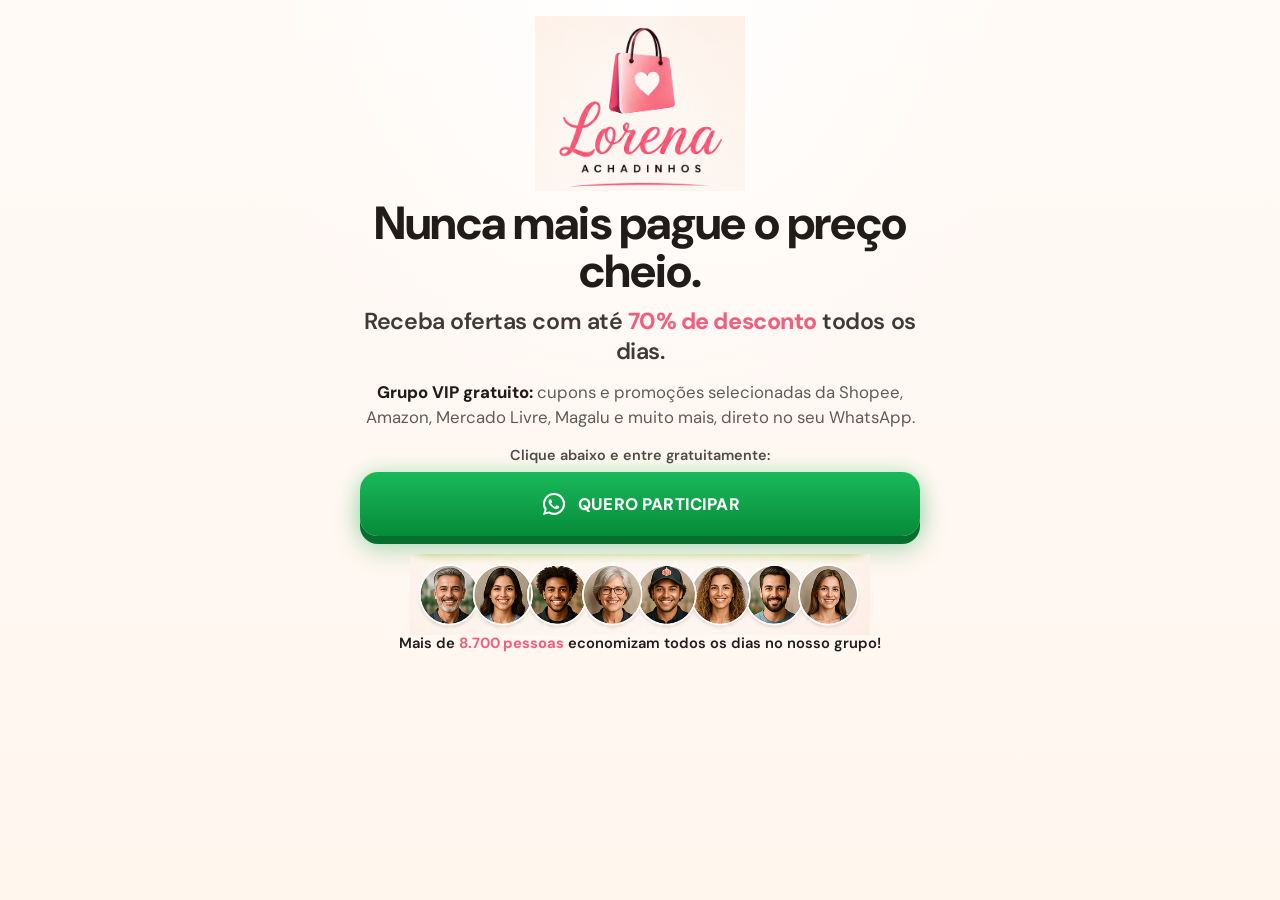
==== index.html @ 8a43d2f7 "Add files via upload" ====
<!doctype html>
<html lang="pt-BR">
<head>
  <meta charset="utf-8">
  <meta name="viewport" content="width=device-width, initial-scale=1">
  <meta name="theme-color" content="#fff8f1">
  <meta name="description" content="Entre gratuitamente no Grupo VIP da Lorena Achadinhos e receba diariamente ofertas com até 70% de desconto.">
  <title>Lorena Achadinhos | Grupo VIP de Promoções</title>

  <link rel="icon" type="image/png" href="favicon.png">
  <link rel="preconnect" href="https://fonts.googleapis.com">
  <link rel="preconnect" href="https://fonts.gstatic.com" crossorigin>
  <link href="https://fonts.googleapis.com/css2?family=DM+Sans:wght@400;500;600;700;800&display=swap" rel="stylesheet">
  <link rel="stylesheet" href="style.css">
</head>

<body>
  <main class="page">
    <section class="hero" aria-labelledby="titulo">
      <img class="logo" src="logo-lorena-achadinhos.png" alt="Lorena Achadinhos">

      <h1 id="titulo">
        <span class="headline-main">Nunca mais pague o preço cheio.</span>
        <span class="headline-sub">Receba ofertas com até <strong>70% de desconto</strong> todos os dias.</span>
      </h1>

      <p class="description">
        <strong>Grupo VIP gratuito:</strong> cupons e promoções selecionadas da Shopee, Amazon,
        Mercado Livre, Magalu e muito mais, direto no seu WhatsApp.
      </p>

      <p class="instruction">Clique abaixo e entre gratuitamente:</p>

      <a
        id="whatsapp-button"
        class="cta"
        href="https://chat.whatsapp.com/C11TP77SFNh0zlJNwjh9Ky?mode=gi_t"
        target="_blank"
        rel="noopener noreferrer"
      >
        <svg viewBox="0 0 32 32" aria-hidden="true">
          <path d="M16 3.3A12.6 12.6 0 0 0 5.2 22.4L3.5 28.6l6.4-1.7A12.6 12.6 0 1 0 16 3.3Zm0 2.4a10.2 10.2 0 1 1-5.2 19l-.4-.2-3.7 1 1-3.6-.2-.4A10.2 10.2 0 0 1 16 5.7Zm-4.4 4.9c-.2 0-.5.1-.8.4-.3.3-1 1-1 2.5s1.1 2.9 1.2 3.1c.2.2 2.1 3.2 5.1 4.5.7.3 1.3.5 1.7.6.7.2 1.4.2 1.9.1.6-.1 1.8-.7 2-1.4.3-.7.3-1.3.2-1.4-.1-.1-.3-.2-.6-.4l-2.1-1c-.3-.1-.5-.1-.7.2l-1 1.2c-.2.2-.3.2-.6.1-.3-.2-1.3-.5-2.4-1.5-.9-.8-1.5-1.8-1.7-2.1-.2-.3 0-.5.1-.6l.5-.5.3-.5c.1-.2 0-.4 0-.5l-.9-2.2c-.3-.6-.5-.5-.7-.5Z"/>
        </svg>
        <span>QUERO PARTICIPAR</span>
      </a>

      <div class="proof">
        <img src="avatares.png" alt="Pessoas que acompanham as promoções">
        <p>Mais de <strong>8.700 pessoas</strong> economizam todos os dias no nosso grupo!</p>
      </div>
    </section>
  </main>

  <script src="script.js"></script>
</body>
</html>
---- style.css ----
*{box-sizing:border-box}

:root{
  --text:#211b19;
  --muted:#625a56;
  --pink:#f15f7d;
  --green1:#19b95b;
  --green2:#078b39;
}

html,body{margin:0;min-height:100%}

body{
  font-family:"DM Sans",sans-serif;
  color:var(--text);
  background:
    radial-gradient(circle at 50% 0%,rgba(255,255,255,.98),transparent 38%),
    linear-gradient(180deg,#fffaf6 0%,#fff6ee 100%);
}

.page{
  min-height:100svh;
  display:grid;
  place-items:start center;
  padding:16px 16px 22px;
}

.hero{
  width:min(100%,640px);
  text-align:center;
}

.logo{
  display:block;
  width:210px;
  max-width:54vw;
  height:auto;
  margin:0 auto 8px;
}

h1{
  max-width:610px;
  margin:0 auto;
  letter-spacing:-.035em;
}

.headline-main,
.headline-sub{display:block}

.headline-main{
  font-size:clamp(2rem,5.5vw,2.9rem);
  line-height:1.04;
  font-weight:800;
}

.headline-sub{
  max-width:570px;
  margin:10px auto 0;
  font-size:clamp(1.12rem,3vw,1.45rem);
  line-height:1.3;
  font-weight:600;
  letter-spacing:-.02em;
  color:#413936;
}

.headline-sub strong{
  color:var(--pink);
  font-weight:800;
}

.description{
  max-width:560px;
  margin:14px auto 0;
  color:var(--muted);
  font-size:clamp(.94rem,2.4vw,1.05rem);
  line-height:1.52;
}

.description strong{color:var(--text);font-weight:800}

.instruction{
  margin:15px 0 8px;
  font-size:.9rem;
  font-weight:600;
  color:#514a47;
}

.cta{
  display:flex;
  align-items:center;
  justify-content:center;
  gap:10px;
  width:min(100%,560px);
  min-height:64px;
  margin:0 auto;
  padding:14px 22px;
  border-radius:18px;
  color:#fff;
  background:linear-gradient(180deg,var(--green1),var(--green2));
  box-shadow:0 8px 0 #066f2f,0 14px 26px rgba(8,139,57,.28),0 0 20px rgba(54,213,111,.32);
  text-decoration:none;
  font-size:1.05rem;
  font-weight:800;
  letter-spacing:.01em;
  transition:transform .16s ease,box-shadow .16s ease;
}

.cta:hover{
  transform:translateY(-2px);
  box-shadow:0 10px 0 #066f2f,0 17px 30px rgba(8,139,57,.32),0 0 24px rgba(54,213,111,.38);
}

.cta:focus-visible{outline:3px solid rgba(241,95,125,.45);outline-offset:5px}
.cta svg{width:28px;height:28px;fill:currentColor;flex:none}

.proof{margin-top:18px}
.proof img{display:block;width:min(86%,460px);height:auto;margin:0 auto -2px}
.proof p{margin:0 auto;max-width:520px;font-size:.92rem;line-height:1.38;font-weight:600}
.proof strong{color:var(--pink)}

@media(max-width:480px){
  .page{padding:10px 14px 16px}
  .logo{width:170px;max-width:58vw;margin-bottom:5px}
  .headline-main{font-size:clamp(1.82rem,8.5vw,2.28rem);line-height:1.03}
  .headline-sub{margin-top:8px;font-size:clamp(1.02rem,4.8vw,1.2rem);line-height:1.28}
  .description{margin-top:11px;font-size:.9rem;line-height:1.44}
  .instruction{margin-top:11px;margin-bottom:7px;font-size:.82rem}
  .cta{min-height:58px;border-radius:16px;font-size:.98rem;box-shadow:0 7px 0 #066f2f,0 12px 22px rgba(8,139,57,.25),0 0 17px rgba(54,213,111,.28)}
  .cta svg{width:25px;height:25px}
  .proof{margin-top:14px}
  .proof img{width:88%}
  .proof p{font-size:.84rem}
}

@media(max-height:760px) and (max-width:480px){
  .logo{width:135px}
  .headline-main{font-size:1.62rem}
  .headline-sub{font-size:.98rem;margin-top:6px}
  .description{font-size:.82rem;line-height:1.38;margin-top:8px}
  .instruction{margin-top:8px}
  .cta{min-height:54px}
  .proof{margin-top:10px}
  .proof img{width:78%}
}
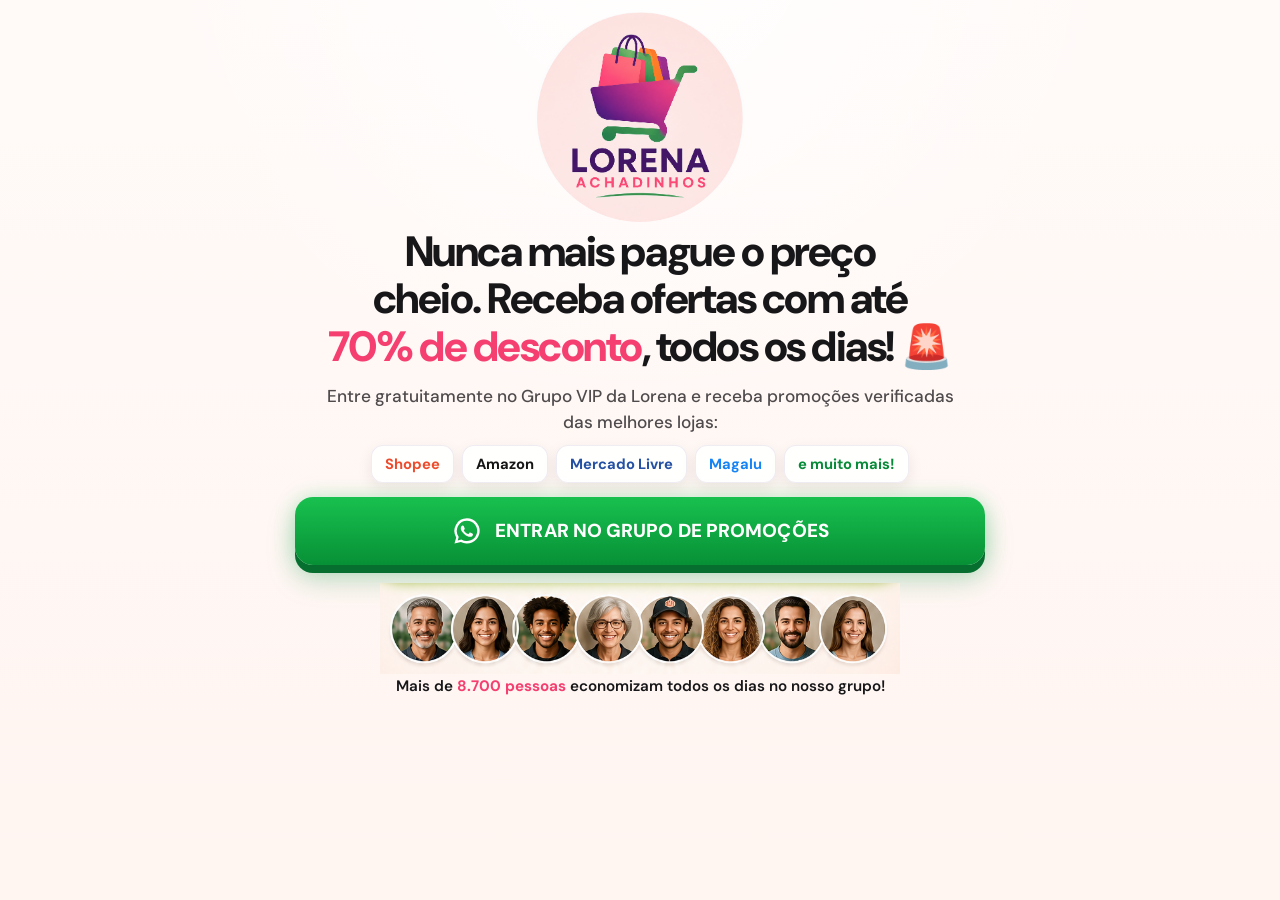
==== commit 6f95f5b4: "Add files via upload" ====
--- a/index.html
+++ b/index.html
@@ -3,9 +3,9 @@
 <head>
   <meta charset="utf-8">
   <meta name="viewport" content="width=device-width, initial-scale=1">
-  <meta name="theme-color" content="#fff8f1">
-  <meta name="description" content="Entre gratuitamente no Grupo VIP da Lorena Achadinhos e receba diariamente ofertas com até 70% de desconto.">
-  <title>Lorena Achadinhos | Grupo VIP de Promoções</title>
+  <meta name="theme-color" content="#fff8f5">
+  <meta name="description" content="Entre gratuitamente no Grupo VIP da Lorena Achadinhos e receba ofertas com até 70% de desconto todos os dias.">
+  <title>Lorena Achadinhos | Grupo de Promoções</title>
 
   <link rel="icon" type="image/png" href="favicon.png">
   <link rel="preconnect" href="https://fonts.googleapis.com">
@@ -13,23 +13,27 @@
   <link href="https://fonts.googleapis.com/css2?family=DM+Sans:wght@400;500;600;700;800&display=swap" rel="stylesheet">
   <link rel="stylesheet" href="style.css">
 </head>
-
 <body>
   <main class="page">
     <section class="hero" aria-labelledby="titulo">
-      <img class="logo" src="logo-lorena-achadinhos.png" alt="Lorena Achadinhos">
+      <img class="logo" src="logo-lorena-achadinhos.png" alt="Logo Lorena Achadinhos">
 
       <h1 id="titulo">
-        <span class="headline-main">Nunca mais pague o preço cheio.</span>
-        <span class="headline-sub">Receba ofertas com até <strong>70% de desconto</strong> todos os dias.</span>
+        Nunca mais pague o preço cheio. Receba ofertas com até
+        <span>70% de desconto</span>, todos os dias! 🚨
       </h1>
 
       <p class="description">
-        <strong>Grupo VIP gratuito:</strong> cupons e promoções selecionadas da Shopee, Amazon,
-        Mercado Livre, Magalu e muito mais, direto no seu WhatsApp.
+        Entre gratuitamente no Grupo VIP da Lorena e receba promoções verificadas das melhores lojas:
       </p>
 
-      <p class="instruction">Clique abaixo e entre gratuitamente:</p>
+      <div class="stores" aria-label="Lojas com promoções">
+        <span>Shopee</span>
+        <span>Amazon</span>
+        <span>Mercado Livre</span>
+        <span>Magalu</span>
+        <span>e muito mais!</span>
+      </div>
 
       <a
         id="whatsapp-button"
@@ -37,15 +41,16 @@
         href="https://chat.whatsapp.com/C11TP77SFNh0zlJNwjh9Ky?mode=gi_t"
         target="_blank"
         rel="noopener noreferrer"
+        aria-label="Entrar no grupo de promoções pelo WhatsApp"
       >
         <svg viewBox="0 0 32 32" aria-hidden="true">
           <path d="M16 3.3A12.6 12.6 0 0 0 5.2 22.4L3.5 28.6l6.4-1.7A12.6 12.6 0 1 0 16 3.3Zm0 2.4a10.2 10.2 0 1 1-5.2 19l-.4-.2-3.7 1 1-3.6-.2-.4A10.2 10.2 0 0 1 16 5.7Zm-4.4 4.9c-.2 0-.5.1-.8.4-.3.3-1 1-1 2.5s1.1 2.9 1.2 3.1c.2.2 2.1 3.2 5.1 4.5.7.3 1.3.5 1.7.6.7.2 1.4.2 1.9.1.6-.1 1.8-.7 2-1.4.3-.7.3-1.3.2-1.4-.1-.1-.3-.2-.6-.4l-2.1-1c-.3-.1-.5-.1-.7.2l-1 1.2c-.2.2-.3.2-.6.1-.3-.2-1.3-.5-2.4-1.5-.9-.8-1.5-1.8-1.7-2.1-.2-.3 0-.5.1-.6l.5-.5.3-.5c.1-.2 0-.4 0-.5l-.9-2.2c-.3-.6-.5-.5-.7-.5Z"/>
         </svg>
-        <span>QUERO PARTICIPAR</span>
+        <span>ENTRAR NO GRUPO DE PROMOÇÕES</span>
       </a>
 
       <div class="proof">
-        <img src="avatares.png" alt="Pessoas que acompanham as promoções">
+        <img src="avatares.png" alt="Pessoas que acompanham o grupo de promoções">
         <p>Mais de <strong>8.700 pessoas</strong> economizam todos os dias no nosso grupo!</p>
       </div>
     </section>
--- a/style.css
+++ b/style.css
@@ -1,11 +1,13 @@
 *{box-sizing:border-box}
 
 :root{
-  --text:#211b19;
-  --muted:#625a56;
-  --pink:#f15f7d;
-  --green1:#19b95b;
-  --green2:#078b39;
+  --text:#171719;
+  --muted:#4f4b4d;
+  --pink:#f43f70;
+  --purple:#3c176a;
+  --green1:#18c14f;
+  --green2:#079036;
+  --cream:#fff8f5;
 }
 
 html,body{margin:0;min-height:100%}
@@ -14,131 +16,137 @@
   font-family:"DM Sans",sans-serif;
   color:var(--text);
   background:
-    radial-gradient(circle at 50% 0%,rgba(255,255,255,.98),transparent 38%),
-    linear-gradient(180deg,#fffaf6 0%,#fff6ee 100%);
+    radial-gradient(circle at 50% -8%,rgba(255,255,255,.98),transparent 42%),
+    linear-gradient(180deg,#fffaf8 0%,#fff5f1 100%);
 }
 
 .page{
   min-height:100svh;
   display:grid;
   place-items:start center;
-  padding:16px 16px 22px;
+  padding:12px 16px 20px;
 }
 
 .hero{
-  width:min(100%,640px);
+  width:min(100%,780px);
   text-align:center;
 }
 
 .logo{
   display:block;
   width:210px;
-  max-width:54vw;
+  max-width:48vw;
   height:auto;
-  margin:0 auto 8px;
+  margin:0 auto 6px;
+  border-radius:50%;
 }
 
 h1{
-  max-width:610px;
+  max-width:760px;
   margin:0 auto;
+  font-size:clamp(1.75rem,4.7vw,2.65rem);
+  line-height:1.12;
   letter-spacing:-.035em;
+  font-weight:800;
+  text-wrap:balance;
 }
 
-.headline-main,
-.headline-sub{display:block}
-
-.headline-main{
-  font-size:clamp(2rem,5.5vw,2.9rem);
-  line-height:1.04;
-  font-weight:800;
-}
-
-.headline-sub{
-  max-width:570px;
-  margin:10px auto 0;
-  font-size:clamp(1.12rem,3vw,1.45rem);
-  line-height:1.3;
-  font-weight:600;
-  letter-spacing:-.02em;
-  color:#413936;
-}
-
-.headline-sub strong{
+h1 span{
   color:var(--pink);
-  font-weight:800;
+  white-space:nowrap;
 }
 
 .description{
-  max-width:560px;
-  margin:14px auto 0;
+  max-width:650px;
+  margin:14px auto 10px;
   color:var(--muted);
-  font-size:clamp(.94rem,2.4vw,1.05rem);
-  line-height:1.52;
+  font-size:clamp(.95rem,2.2vw,1.08rem);
+  line-height:1.45;
+  font-weight:500;
 }
 
-.description strong{color:var(--text);font-weight:800}
+.stores{
+  display:flex;
+  flex-wrap:wrap;
+  justify-content:center;
+  gap:8px;
+  margin:0 auto 14px;
+}
 
-.instruction{
-  margin:15px 0 8px;
-  font-size:.9rem;
-  font-weight:600;
-  color:#514a47;
+.stores span{
+  display:inline-flex;
+  align-items:center;
+  min-height:38px;
+  padding:7px 13px;
+  border:1px solid rgba(60,23,106,.08);
+  border-radius:12px;
+  background:rgba(255,255,255,.9);
+  box-shadow:0 5px 15px rgba(54,31,25,.08);
+  font-size:.92rem;
+  font-weight:700;
 }
+
+.stores span:nth-child(1){color:#ee4d2d}
+.stores span:nth-child(2){color:#151515}
+.stores span:nth-child(3){color:#2451a4}
+.stores span:nth-child(4){color:#1684f5}
+.stores span:nth-child(5){color:#078b39}
 
 .cta{
   display:flex;
   align-items:center;
   justify-content:center;
-  gap:10px;
-  width:min(100%,560px);
-  min-height:64px;
+  gap:12px;
+  width:min(100%,690px);
+  min-height:68px;
   margin:0 auto;
-  padding:14px 22px;
+  padding:14px 24px;
   border-radius:18px;
   color:#fff;
   background:linear-gradient(180deg,var(--green1),var(--green2));
-  box-shadow:0 8px 0 #066f2f,0 14px 26px rgba(8,139,57,.28),0 0 20px rgba(54,213,111,.32);
+  box-shadow:0 8px 0 #066f2f,0 14px 28px rgba(8,139,57,.28),0 0 20px rgba(54,213,111,.26);
   text-decoration:none;
-  font-size:1.05rem;
+  font-size:clamp(.95rem,2.6vw,1.18rem);
   font-weight:800;
-  letter-spacing:.01em;
+  letter-spacing:.005em;
   transition:transform .16s ease,box-shadow .16s ease;
 }
 
 .cta:hover{
   transform:translateY(-2px);
-  box-shadow:0 10px 0 #066f2f,0 17px 30px rgba(8,139,57,.32),0 0 24px rgba(54,213,111,.38);
+  box-shadow:0 10px 0 #066f2f,0 17px 30px rgba(8,139,57,.32),0 0 24px rgba(54,213,111,.34);
 }
 
-.cta:focus-visible{outline:3px solid rgba(241,95,125,.45);outline-offset:5px}
-.cta svg{width:28px;height:28px;fill:currentColor;flex:none}
+.cta:focus-visible{outline:3px solid rgba(244,63,112,.4);outline-offset:5px}
+.cta svg{width:32px;height:32px;fill:currentColor;flex:none}
 
 .proof{margin-top:18px}
-.proof img{display:block;width:min(86%,460px);height:auto;margin:0 auto -2px}
-.proof p{margin:0 auto;max-width:520px;font-size:.92rem;line-height:1.38;font-weight:600}
+.proof img{display:block;width:min(88%,520px);height:auto;margin:0 auto 2px}
+.proof p{margin:0 auto;max-width:610px;font-size:.95rem;line-height:1.38;font-weight:600}
 .proof strong{color:var(--pink)}
 
-@media(max-width:480px){
-  .page{padding:10px 14px 16px}
-  .logo{width:170px;max-width:58vw;margin-bottom:5px}
-  .headline-main{font-size:clamp(1.82rem,8.5vw,2.28rem);line-height:1.03}
-  .headline-sub{margin-top:8px;font-size:clamp(1.02rem,4.8vw,1.2rem);line-height:1.28}
-  .description{margin-top:11px;font-size:.9rem;line-height:1.44}
-  .instruction{margin-top:11px;margin-bottom:7px;font-size:.82rem}
-  .cta{min-height:58px;border-radius:16px;font-size:.98rem;box-shadow:0 7px 0 #066f2f,0 12px 22px rgba(8,139,57,.25),0 0 17px rgba(54,213,111,.28)}
-  .cta svg{width:25px;height:25px}
+@media(max-width:560px){
+  .page{padding:8px 13px 16px}
+  .logo{width:150px;max-width:54vw;margin-bottom:5px}
+  h1{font-size:clamp(1.55rem,7.2vw,2rem);line-height:1.1}
+  h1 span{white-space:normal}
+  .description{margin-top:11px;margin-bottom:9px;font-size:.9rem;line-height:1.4}
+  .stores{gap:6px;margin-bottom:12px}
+  .stores span{min-height:34px;padding:6px 10px;border-radius:10px;font-size:.8rem}
+  .cta{min-height:60px;padding:12px 14px;border-radius:16px;font-size:.9rem;gap:9px;box-shadow:0 7px 0 #066f2f,0 12px 22px rgba(8,139,57,.25),0 0 17px rgba(54,213,111,.26)}
+  .cta svg{width:27px;height:27px}
   .proof{margin-top:14px}
-  .proof img{width:88%}
+  .proof img{width:94%}
   .proof p{font-size:.84rem}
 }
 
-@media(max-height:760px) and (max-width:480px){
-  .logo{width:135px}
-  .headline-main{font-size:1.62rem}
-  .headline-sub{font-size:.98rem;margin-top:6px}
-  .description{font-size:.82rem;line-height:1.38;margin-top:8px}
-  .instruction{margin-top:8px}
+@media(max-height:760px) and (max-width:560px){
+  .logo{width:115px}
+  h1{font-size:1.42rem}
+  .description{font-size:.82rem;margin-top:8px}
+  .stores{margin-bottom:9px}
+  .stores span{font-size:.72rem;min-height:30px;padding:5px 8px}
   .cta{min-height:54px}
   .proof{margin-top:10px}
-  .proof img{width:78%}
+  .proof img{width:82%}
 }
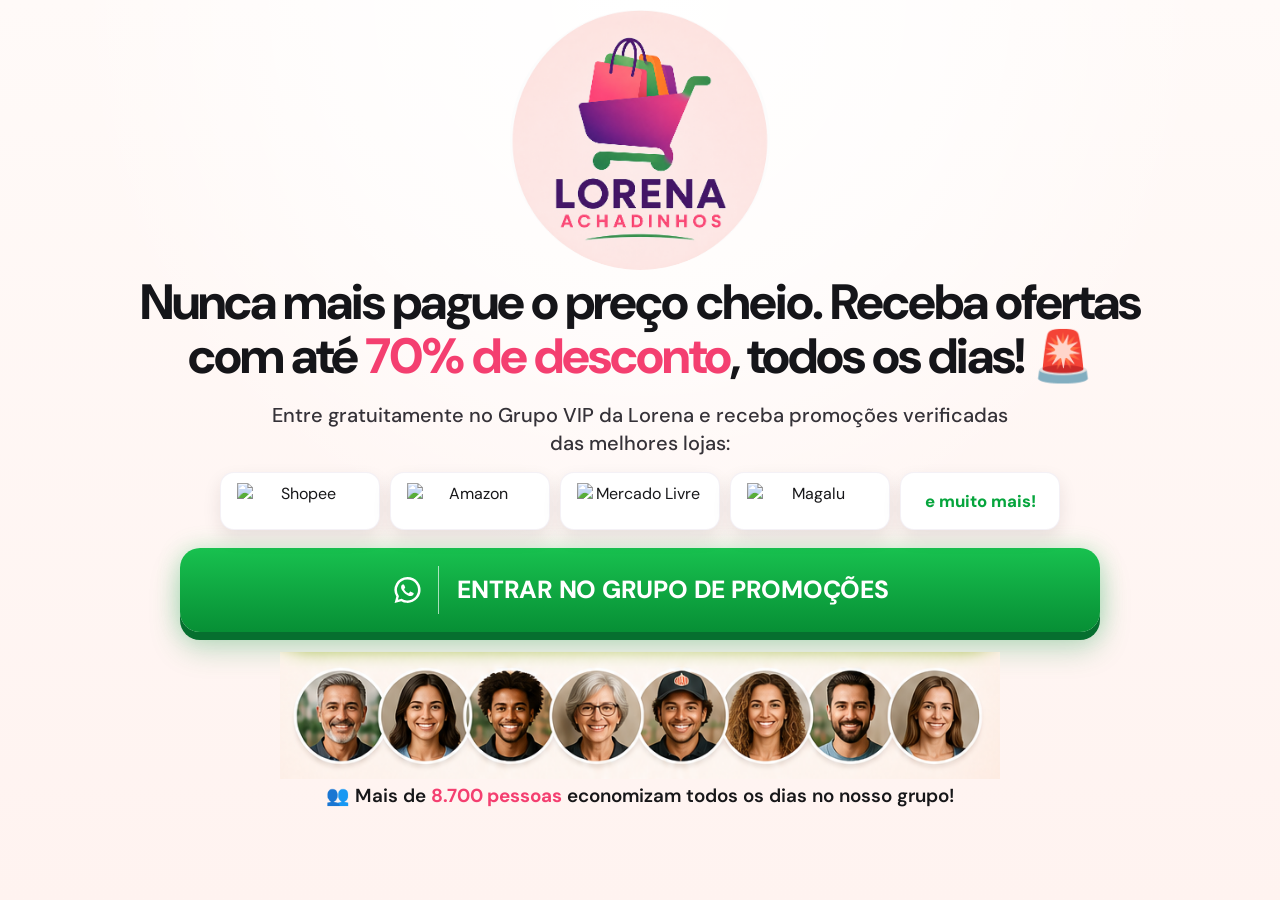
==== commit ef0f7a16: "Add files via upload" ====
--- a/index.html
+++ b/index.html
@@ -6,7 +6,6 @@
   <meta name="theme-color" content="#fff8f5">
   <meta name="description" content="Entre gratuitamente no Grupo VIP da Lorena Achadinhos e receba ofertas com até 70% de desconto todos os dias.">
   <title>Lorena Achadinhos | Grupo de Promoções</title>
-
   <link rel="icon" type="image/png" href="favicon.png">
   <link rel="preconnect" href="https://fonts.googleapis.com">
   <link rel="preconnect" href="https://fonts.gstatic.com" crossorigin>
@@ -16,46 +15,31 @@
 <body>
   <main class="page">
     <section class="hero" aria-labelledby="titulo">
-      <img class="logo" src="logo-lorena-achadinhos.png" alt="Logo Lorena Achadinhos">
+      <img class="logo" src="logo-lorena-achadinhos.png" alt="Lorena Achadinhos">
 
-      <h1 id="titulo">
-        Nunca mais pague o preço cheio. Receba ofertas com até
-        <span>70% de desconto</span>, todos os dias! 🚨
-      </h1>
+      <h1 id="titulo">Nunca mais pague o preço cheio. Receba ofertas com até <span>70% de desconto</span>, todos os dias! 🚨</h1>
 
-      <p class="description">
-        Entre gratuitamente no Grupo VIP da Lorena e receba promoções verificadas das melhores lojas:
-      </p>
+      <p class="description">Entre gratuitamente no Grupo VIP da Lorena e receba promoções verificadas das melhores lojas:</p>
 
       <div class="stores" aria-label="Lojas com promoções">
-        <span>Shopee</span>
-        <span>Amazon</span>
-        <span>Mercado Livre</span>
-        <span>Magalu</span>
-        <span>e muito mais!</span>
+        <img src="assets/shopee.svg" alt="Shopee">
+        <img src="assets/amazon.svg" alt="Amazon">
+        <img src="assets/mercado-livre.svg" alt="Mercado Livre">
+        <img src="assets/magalu.svg" alt="Magalu">
+        <div class="more-stores">e muito mais!</div>
       </div>
 
-      <a
-        id="whatsapp-button"
-        class="cta"
-        href="https://chat.whatsapp.com/C11TP77SFNh0zlJNwjh9Ky?mode=gi_t"
-        target="_blank"
-        rel="noopener noreferrer"
-        aria-label="Entrar no grupo de promoções pelo WhatsApp"
-      >
-        <svg viewBox="0 0 32 32" aria-hidden="true">
-          <path d="M16 3.3A12.6 12.6 0 0 0 5.2 22.4L3.5 28.6l6.4-1.7A12.6 12.6 0 1 0 16 3.3Zm0 2.4a10.2 10.2 0 1 1-5.2 19l-.4-.2-3.7 1 1-3.6-.2-.4A10.2 10.2 0 0 1 16 5.7Zm-4.4 4.9c-.2 0-.5.1-.8.4-.3.3-1 1-1 2.5s1.1 2.9 1.2 3.1c.2.2 2.1 3.2 5.1 4.5.7.3 1.3.5 1.7.6.7.2 1.4.2 1.9.1.6-.1 1.8-.7 2-1.4.3-.7.3-1.3.2-1.4-.1-.1-.3-.2-.6-.4l-2.1-1c-.3-.1-.5-.1-.7.2l-1 1.2c-.2.2-.3.2-.6.1-.3-.2-1.3-.5-2.4-1.5-.9-.8-1.5-1.8-1.7-2.1-.2-.3 0-.5.1-.6l.5-.5.3-.5c.1-.2 0-.4 0-.5l-.9-2.2c-.3-.6-.5-.5-.7-.5Z"/>
-        </svg>
+      <a id="whatsapp-button" class="cta" href="https://chat.whatsapp.com/C11TP77SFNh0zlJNwjh9Ky?mode=gi_t" target="_blank" rel="noopener noreferrer">
+        <svg viewBox="0 0 32 32" aria-hidden="true"><path d="M16 3.3A12.6 12.6 0 0 0 5.2 22.4L3.5 28.6l6.4-1.7A12.6 12.6 0 1 0 16 3.3Zm0 2.4a10.2 10.2 0 1 1-5.2 19l-.4-.2-3.7 1 1-3.6-.2-.4A10.2 10.2 0 0 1 16 5.7Zm-4.4 4.9c-.2 0-.5.1-.8.4-.3.3-1 1-1 2.5s1.1 2.9 1.2 3.1c.2.2 2.1 3.2 5.1 4.5.7.3 1.3.5 1.7.6.7.2 1.4.2 1.9.1.6-.1 1.8-.7 2-1.4.3-.7.3-1.3.2-1.4-.1-.1-.3-.2-.6-.4l-2.1-1c-.3-.1-.5-.1-.7.2l-1 1.2c-.2.2-.3.2-.6.1-.3-.2-1.3-.5-2.4-1.5-.9-.8-1.5-1.8-1.7-2.1-.2-.3 0-.5.1-.6l.5-.5.3-.5c.1-.2 0-.4 0-.5l-.9-2.2c-.3-.6-.5-.5-.7-.5Z"/></svg>
         <span>ENTRAR NO GRUPO DE PROMOÇÕES</span>
       </a>
 
       <div class="proof">
         <img src="avatares.png" alt="Pessoas que acompanham o grupo de promoções">
-        <p>Mais de <strong>8.700 pessoas</strong> economizam todos os dias no nosso grupo!</p>
+        <p><span class="people-icon">👥</span> Mais de <strong>8.700 pessoas</strong> economizam todos os dias no nosso grupo!</p>
       </div>
     </section>
   </main>
-
   <script src="script.js"></script>
 </body>
 </html>
--- a/style.css
+++ b/style.css
@@ -1,152 +1,27 @@
 *{box-sizing:border-box}
-
-:root{
-  --text:#171719;
-  --muted:#4f4b4d;
-  --pink:#f43f70;
-  --purple:#3c176a;
-  --green1:#18c14f;
-  --green2:#079036;
-  --cream:#fff8f5;
+:root{--text:#171719;--muted:#353238;--pink:#f43f70;--purple:#40156f;--green1:#18c14f;--green2:#078f35}
+html,body{margin:0;min-height:100%}
+body{font-family:"DM Sans",sans-serif;color:var(--text);background:radial-gradient(circle at 50% 0%,#fff 0,rgba(255,255,255,.65) 28%,transparent 52%),linear-gradient(180deg,#fffaf8 0%,#fff3f0 100%)}
+.page{min-height:100svh;display:grid;place-items:start center;padding:10px 16px 22px}
+.hero{width:min(100%,1060px);text-align:center}
+.logo{display:block;width:260px;max-width:55vw;height:auto;margin:0 auto 6px;border-radius:50%}
+h1{max-width:1040px;margin:0 auto;font-size:clamp(1.9rem,4.1vw,3.1rem);line-height:1.08;letter-spacing:-.04em;font-weight:800;text-wrap:balance;color:#151519}
+h1 span{color:var(--pink);white-space:nowrap}
+.description{max-width:760px;margin:18px auto 14px;font-size:clamp(1rem,2vw,1.25rem);line-height:1.42;color:var(--muted);font-weight:500}
+.stores{display:flex;flex-wrap:wrap;justify-content:center;align-items:stretch;gap:10px;margin:0 auto 18px}
+.stores img,.more-stores{height:58px;width:auto;min-width:160px;padding:10px 16px;border-radius:14px;background:#fff;box-shadow:0 8px 18px rgba(48,28,34,.10);border:1px solid rgba(64,21,111,.06)}
+.more-stores{display:flex;align-items:center;justify-content:center;color:#06a53d;font-size:1.05rem;font-weight:800}
+.cta{display:flex;align-items:center;justify-content:center;gap:18px;width:min(100%,920px);min-height:84px;margin:0 auto;padding:16px 30px;border-radius:20px;color:#fff;background:linear-gradient(180deg,var(--green1),var(--green2));box-shadow:0 8px 0 #066f2f,0 16px 30px rgba(8,139,57,.28),0 0 22px rgba(54,213,111,.25);text-decoration:none;font-size:clamp(1.05rem,2.5vw,1.55rem);font-weight:800;letter-spacing:-.01em;transition:.16s ease}
+.cta:hover{transform:translateY(-2px)}
+.cta svg{width:48px;height:48px;fill:currentColor;flex:none;padding-right:14px;border-right:1px solid rgba(255,255,255,.65)}
+.proof{margin-top:20px}
+.proof>img{display:block;width:min(92%,720px);height:auto;margin:0 auto 4px}
+.proof p{margin:0 auto;font-size:clamp(.95rem,1.8vw,1.18rem);font-weight:600}.proof strong{color:var(--pink)}.people-icon{color:var(--pink)}
+@media(max-width:700px){
+ .page{padding:8px 12px 16px}.logo{width:170px;max-width:58vw;margin-bottom:4px}
+ h1{font-size:clamp(1.55rem,7vw,2.15rem);line-height:1.08}h1 span{white-space:normal}
+ .description{margin:12px auto 10px;font-size:.92rem}
+ .stores{gap:7px;margin-bottom:13px}.stores img,.more-stores{height:44px;min-width:118px;padding:7px 10px;border-radius:11px}.more-stores{font-size:.82rem}
+ .cta{min-height:62px;padding:12px 14px;border-radius:16px;gap:10px;font-size:.92rem}.cta svg{width:34px;height:34px;padding-right:9px}
+ .proof{margin-top:14px}.proof>img{width:96%}.proof p{font-size:.84rem}
 }
-
-html,body{margin:0;min-height:100%}
-
-body{
-  font-family:"DM Sans",sans-serif;
-  color:var(--text);
-  background:
-    radial-gradient(circle at 50% -8%,rgba(255,255,255,.98),transparent 42%),
-    linear-gradient(180deg,#fffaf8 0%,#fff5f1 100%);
-}
-
-.page{
-  min-height:100svh;
-  display:grid;
-  place-items:start center;
-  padding:12px 16px 20px;
-}
-
-.hero{
-  width:min(100%,780px);
-  text-align:center;
-}
-
-.logo{
-  display:block;
-  width:210px;
-  max-width:48vw;
-  height:auto;
-  margin:0 auto 6px;
-  border-radius:50%;
-}
-
-h1{
-  max-width:760px;
-  margin:0 auto;
-  font-size:clamp(1.75rem,4.7vw,2.65rem);
-  line-height:1.12;
-  letter-spacing:-.035em;
-  font-weight:800;
-  text-wrap:balance;
-}
-
-h1 span{
-  color:var(--pink);
-  white-space:nowrap;
-}
-
-.description{
-  max-width:650px;
-  margin:14px auto 10px;
-  color:var(--muted);
-  font-size:clamp(.95rem,2.2vw,1.08rem);
-  line-height:1.45;
-  font-weight:500;
-}
-
-.stores{
-  display:flex;
-  flex-wrap:wrap;
-  justify-content:center;
-  gap:8px;
-  margin:0 auto 14px;
-}
-
-.stores span{
-  display:inline-flex;
-  align-items:center;
-  min-height:38px;
-  padding:7px 13px;
-  border:1px solid rgba(60,23,106,.08);
-  border-radius:12px;
-  background:rgba(255,255,255,.9);
-  box-shadow:0 5px 15px rgba(54,31,25,.08);
-  font-size:.92rem;
-  font-weight:700;
-}
-
-.stores span:nth-child(1){color:#ee4d2d}
-.stores span:nth-child(2){color:#151515}
-.stores span:nth-child(3){color:#2451a4}
-.stores span:nth-child(4){color:#1684f5}
-.stores span:nth-child(5){color:#078b39}
-
-.cta{
-  display:flex;
-  align-items:center;
-  justify-content:center;
-  gap:12px;
-  width:min(100%,690px);
-  min-height:68px;
-  margin:0 auto;
-  padding:14px 24px;
-  border-radius:18px;
-  color:#fff;
-  background:linear-gradient(180deg,var(--green1),var(--green2));
-  box-shadow:0 8px 0 #066f2f,0 14px 28px rgba(8,139,57,.28),0 0 20px rgba(54,213,111,.26);
-  text-decoration:none;
-  font-size:clamp(.95rem,2.6vw,1.18rem);
-  font-weight:800;
-  letter-spacing:.005em;
-  transition:transform .16s ease,box-shadow .16s ease;
-}
-
-.cta:hover{
-  transform:translateY(-2px);
-  box-shadow:0 10px 0 #066f2f,0 17px 30px rgba(8,139,57,.32),0 0 24px rgba(54,213,111,.34);
-}
-
-.cta:focus-visible{outline:3px solid rgba(244,63,112,.4);outline-offset:5px}
-.cta svg{width:32px;height:32px;fill:currentColor;flex:none}
-
-.proof{margin-top:18px}
-.proof img{display:block;width:min(88%,520px);height:auto;margin:0 auto 2px}
-.proof p{margin:0 auto;max-width:610px;font-size:.95rem;line-height:1.38;font-weight:600}
-.proof strong{color:var(--pink)}
-
-@media(max-width:560px){
-  .page{padding:8px 13px 16px}
-  .logo{width:150px;max-width:54vw;margin-bottom:5px}
-  h1{font-size:clamp(1.55rem,7.2vw,2rem);line-height:1.1}
-  h1 span{white-space:normal}
-  .description{margin-top:11px;margin-bottom:9px;font-size:.9rem;line-height:1.4}
-  .stores{gap:6px;margin-bottom:12px}
-  .stores span{min-height:34px;padding:6px 10px;border-radius:10px;font-size:.8rem}
-  .cta{min-height:60px;padding:12px 14px;border-radius:16px;font-size:.9rem;gap:9px;box-shadow:0 7px 0 #066f2f,0 12px 22px rgba(8,139,57,.25),0 0 17px rgba(54,213,111,.26)}
-  .cta svg{width:27px;height:27px}
-  .proof{margin-top:14px}
-  .proof img{width:94%}
-  .proof p{font-size:.84rem}
-}
-
-@media(max-height:760px) and (max-width:560px){
-  .logo{width:115px}
-  h1{font-size:1.42rem}
-  .description{font-size:.82rem;margin-top:8px}
-  .stores{margin-bottom:9px}
-  .stores span{font-size:.72rem;min-height:30px;padding:5px 8px}
-  .cta{min-height:54px}
-  .proof{margin-top:10px}
-  .proof img{width:82%}
-}
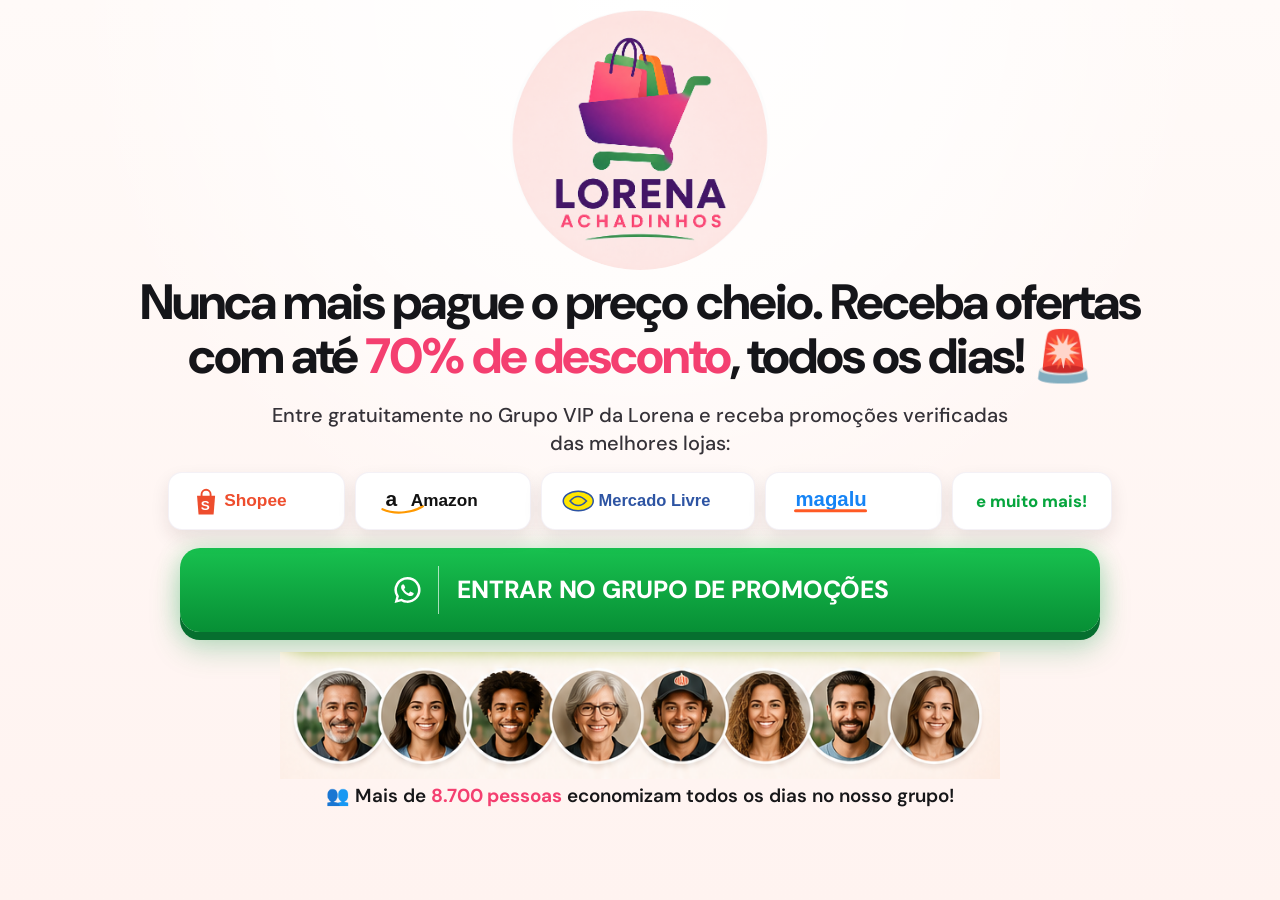
==== commit d79d10e7: "Add files via upload" ====
--- a/index.html
+++ b/index.html
@@ -22,10 +22,10 @@
       <p class="description">Entre gratuitamente no Grupo VIP da Lorena e receba promoções verificadas das melhores lojas:</p>
 
       <div class="stores" aria-label="Lojas com promoções">
-        <img src="assets/shopee.svg" alt="Shopee">
-        <img src="assets/amazon.svg" alt="Amazon">
-        <img src="assets/mercado-livre.svg" alt="Mercado Livre">
-        <img src="assets/magalu.svg" alt="Magalu">
+        <img src="shopee.svg" alt="Shopee">
+        <img src="amazon.svg" alt="Amazon">
+        <img src="mercado-livre.svg" alt="Mercado Livre">
+        <img src="magalu.svg" alt="Magalu">
         <div class="more-stores">e muito mais!</div>
       </div>
 
--- a/style.css
+++ b/style.css
@@ -19,9 +19,9 @@
 .proof p{margin:0 auto;font-size:clamp(.95rem,1.8vw,1.18rem);font-weight:600}.proof strong{color:var(--pink)}.people-icon{color:var(--pink)}
 @media(max-width:700px){
  .page{padding:8px 12px 16px}.logo{width:170px;max-width:58vw;margin-bottom:4px}
- h1{font-size:clamp(1.55rem,7vw,2.15rem);line-height:1.08}h1 span{white-space:normal}
+ h1{font-size:clamp(1.28rem,5.65vw,1.72rem);line-height:1.1;letter-spacing:-.035em;max-width:100%}h1 span{white-space:normal}
  .description{margin:12px auto 10px;font-size:.92rem}
  .stores{gap:7px;margin-bottom:13px}.stores img,.more-stores{height:44px;min-width:118px;padding:7px 10px;border-radius:11px}.more-stores{font-size:.82rem}
  .cta{min-height:62px;padding:12px 14px;border-radius:16px;gap:10px;font-size:.92rem}.cta svg{width:34px;height:34px;padding-right:9px}
- .proof{margin-top:14px}.proof>img{width:96%}.proof p{font-size:.84rem}
+ .proof{margin-top:14px}.proof>img{width:96%}.proof p{font-size:clamp(.54rem,2.35vw,.7rem);letter-spacing:-.025em;white-space:nowrap;max-width:100%}
 }
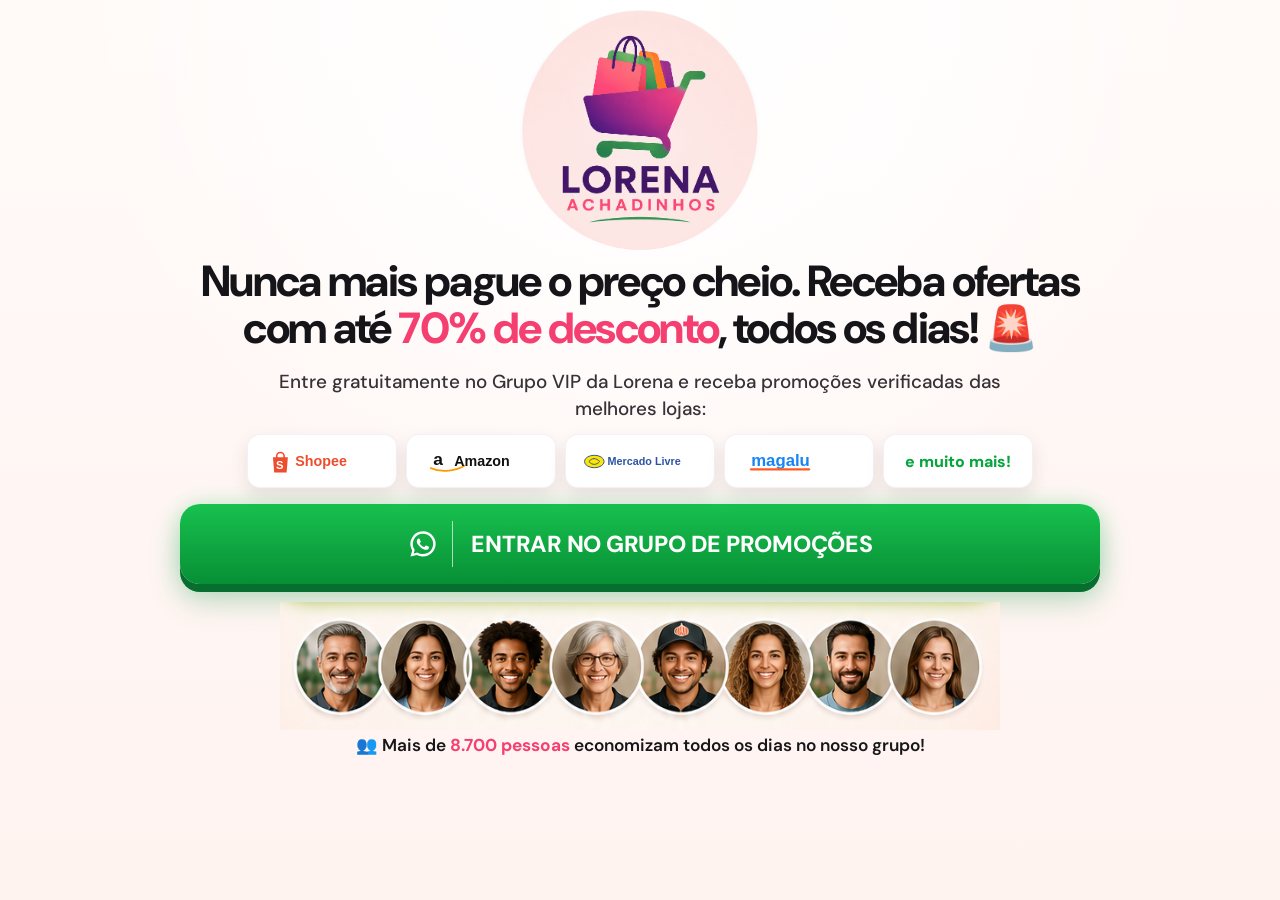
==== commit 2e659383: "Add files via upload" ====
--- a/index.html
+++ b/index.html
@@ -17,15 +17,20 @@
     <section class="hero" aria-labelledby="titulo">
       <img class="logo" src="logo-lorena-achadinhos.png" alt="Lorena Achadinhos">
 
-      <h1 id="titulo">Nunca mais pague o preço cheio. Receba ofertas com até <span>70% de desconto</span>, todos os dias! 🚨</h1>
+      <h1 id="titulo">
+        Nunca mais pague o preço cheio. Receba ofertas com até
+        <span class="discount">70% de desconto</span>, todos os dias! 🚨
+      </h1>
 
-      <p class="description">Entre gratuitamente no Grupo VIP da Lorena e receba promoções verificadas das melhores lojas:</p>
+      <p class="description">
+        Entre gratuitamente no Grupo VIP da Lorena e receba promoções verificadas das melhores lojas:
+      </p>
 
       <div class="stores" aria-label="Lojas com promoções">
-        <img src="shopee.svg" alt="Shopee">
-        <img src="amazon.svg" alt="Amazon">
-        <img src="mercado-livre.svg" alt="Mercado Livre">
-        <img src="magalu.svg" alt="Magalu">
+        <div class="store-card"><img src="shopee.svg" alt="Shopee"></div>
+        <div class="store-card"><img src="amazon.svg" alt="Amazon"></div>
+        <div class="store-card"><img src="mercado-livre.svg" alt="Mercado Livre"></div>
+        <div class="store-card"><img src="magalu.svg" alt="Magalu"></div>
         <div class="more-stores">e muito mais!</div>
       </div>
 
--- a/style.css
+++ b/style.css
@@ -1,27 +1,44 @@
 *{box-sizing:border-box}
-:root{--text:#171719;--muted:#353238;--pink:#f43f70;--purple:#40156f;--green1:#18c14f;--green2:#078f35}
+:root{--text:#171719;--muted:#353238;--pink:#f43f70;--green1:#18c14f;--green2:#078f35}
 html,body{margin:0;min-height:100%}
-body{font-family:"DM Sans",sans-serif;color:var(--text);background:radial-gradient(circle at 50% 0%,#fff 0,rgba(255,255,255,.65) 28%,transparent 52%),linear-gradient(180deg,#fffaf8 0%,#fff3f0 100%)}
+body{font-family:"DM Sans",sans-serif;color:var(--text);background:radial-gradient(circle at 50% 0%,#fff 0,rgba(255,255,255,.68) 28%,transparent 52%),linear-gradient(180deg,#fffaf8 0%,#fff3f0 100%)}
 .page{min-height:100svh;display:grid;place-items:start center;padding:10px 16px 22px}
 .hero{width:min(100%,1060px);text-align:center}
-.logo{display:block;width:260px;max-width:55vw;height:auto;margin:0 auto 6px;border-radius:50%}
-h1{max-width:1040px;margin:0 auto;font-size:clamp(1.9rem,4.1vw,3.1rem);line-height:1.08;letter-spacing:-.04em;font-weight:800;text-wrap:balance;color:#151519}
-h1 span{color:var(--pink);white-space:nowrap}
-.description{max-width:760px;margin:18px auto 14px;font-size:clamp(1rem,2vw,1.25rem);line-height:1.42;color:var(--muted);font-weight:500}
-.stores{display:flex;flex-wrap:wrap;justify-content:center;align-items:stretch;gap:10px;margin:0 auto 18px}
-.stores img,.more-stores{height:58px;width:auto;min-width:160px;padding:10px 16px;border-radius:14px;background:#fff;box-shadow:0 8px 18px rgba(48,28,34,.10);border:1px solid rgba(64,21,111,.06)}
-.more-stores{display:flex;align-items:center;justify-content:center;color:#06a53d;font-size:1.05rem;font-weight:800}
-.cta{display:flex;align-items:center;justify-content:center;gap:18px;width:min(100%,920px);min-height:84px;margin:0 auto;padding:16px 30px;border-radius:20px;color:#fff;background:linear-gradient(180deg,var(--green1),var(--green2));box-shadow:0 8px 0 #066f2f,0 16px 30px rgba(8,139,57,.28),0 0 22px rgba(54,213,111,.25);text-decoration:none;font-size:clamp(1.05rem,2.5vw,1.55rem);font-weight:800;letter-spacing:-.01em;transition:.16s ease}
+.logo{display:block;width:240px;max-width:54vw;height:auto;margin:0 auto 8px;border-radius:50%}
+h1{max-width:1000px;margin:0 auto;font-size:clamp(1.72rem,3.55vw,2.72rem);line-height:1.09;letter-spacing:-.038em;font-weight:800;text-wrap:balance;color:#151519}
+.discount{color:var(--pink);white-space:nowrap}
+.description{max-width:760px;margin:16px auto 12px;font-size:clamp(.98rem,1.8vw,1.18rem);line-height:1.42;color:var(--muted);font-weight:500}
+.stores{display:flex;flex-wrap:wrap;justify-content:center;align-items:center;gap:9px;margin:0 auto 16px}
+.store-card,.more-stores{height:54px;min-width:150px;padding:8px 14px;border-radius:13px;background:#fff;box-shadow:0 8px 18px rgba(48,28,34,.10);border:1px solid rgba(64,21,111,.06);display:flex;align-items:center;justify-content:center}
+.store-card img{display:block;max-width:118px;max-height:30px;width:auto;height:auto}
+.more-stores{color:#06a53d;font-size:1rem;font-weight:800}
+.cta{display:flex;align-items:center;justify-content:center;gap:18px;width:min(100%,920px);min-height:80px;margin:0 auto;padding:15px 28px;border-radius:20px;color:#fff;background:linear-gradient(180deg,var(--green1),var(--green2));box-shadow:0 8px 0 #066f2f,0 16px 30px rgba(8,139,57,.28),0 0 22px rgba(54,213,111,.25);text-decoration:none;font-size:clamp(1.02rem,2.3vw,1.45rem);font-weight:800;letter-spacing:-.01em;transition:.16s ease}
 .cta:hover{transform:translateY(-2px)}
-.cta svg{width:48px;height:48px;fill:currentColor;flex:none;padding-right:14px;border-right:1px solid rgba(255,255,255,.65)}
-.proof{margin-top:20px}
+.cta svg{width:46px;height:46px;fill:currentColor;flex:none;padding-right:13px;border-right:1px solid rgba(255,255,255,.65)}
+.proof{margin-top:18px}
 .proof>img{display:block;width:min(92%,720px);height:auto;margin:0 auto 4px}
-.proof p{margin:0 auto;font-size:clamp(.95rem,1.8vw,1.18rem);font-weight:600}.proof strong{color:var(--pink)}.people-icon{color:var(--pink)}
+.proof p{margin:0 auto;font-size:clamp(.88rem,1.55vw,1.08rem);font-weight:600;white-space:nowrap}.proof strong{color:var(--pink)}
+
 @media(max-width:700px){
- .page{padding:8px 12px 16px}.logo{width:170px;max-width:58vw;margin-bottom:4px}
- h1{font-size:clamp(1.28rem,5.65vw,1.72rem);line-height:1.1;letter-spacing:-.035em;max-width:100%}h1 span{white-space:normal}
- .description{margin:12px auto 10px;font-size:.92rem}
- .stores{gap:7px;margin-bottom:13px}.stores img,.more-stores{height:44px;min-width:118px;padding:7px 10px;border-radius:11px}.more-stores{font-size:.82rem}
- .cta{min-height:62px;padding:12px 14px;border-radius:16px;gap:10px;font-size:.92rem}.cta svg{width:34px;height:34px;padding-right:9px}
- .proof{margin-top:14px}.proof>img{width:96%}.proof p{font-size:clamp(.54rem,2.35vw,.7rem);letter-spacing:-.025em;white-space:nowrap;max-width:100%}
+ .page{padding:8px 10px 16px}
+ .logo{width:156px;max-width:48vw;margin-bottom:5px}
+ h1{font-size:clamp(1.1rem,4.85vw,1.43rem);line-height:1.12;letter-spacing:-.03em;max-width:96%}
+ .discount{white-space:nowrap}
+ .description{margin:11px auto 9px;font-size:.84rem;line-height:1.4;max-width:94%}
+ .stores{gap:7px;margin-bottom:12px}
+ .store-card,.more-stores{height:42px;min-width:105px;padding:6px 9px;border-radius:10px}
+ .store-card img{max-width:86px;max-height:22px}
+ .more-stores{font-size:.75rem}
+ .cta{min-height:60px;padding:11px 12px;border-radius:15px;gap:9px;font-size:clamp(.72rem,3.35vw,.9rem)}
+ .cta svg{width:33px;height:33px;padding-right:8px}
+ .proof{margin-top:13px}
+ .proof>img{width:95%;margin-bottom:3px}
+ .proof p{font-size:clamp(.46rem,2.12vw,.62rem);letter-spacing:-.035em;white-space:nowrap;max-width:100%}
 }
+
+@media(max-width:390px){
+ h1{font-size:1.05rem;max-width:98%}
+ .store-card,.more-stores{min-width:99px}
+ .store-card img{max-width:80px}
+ .proof p{font-size:.45rem}
+}
